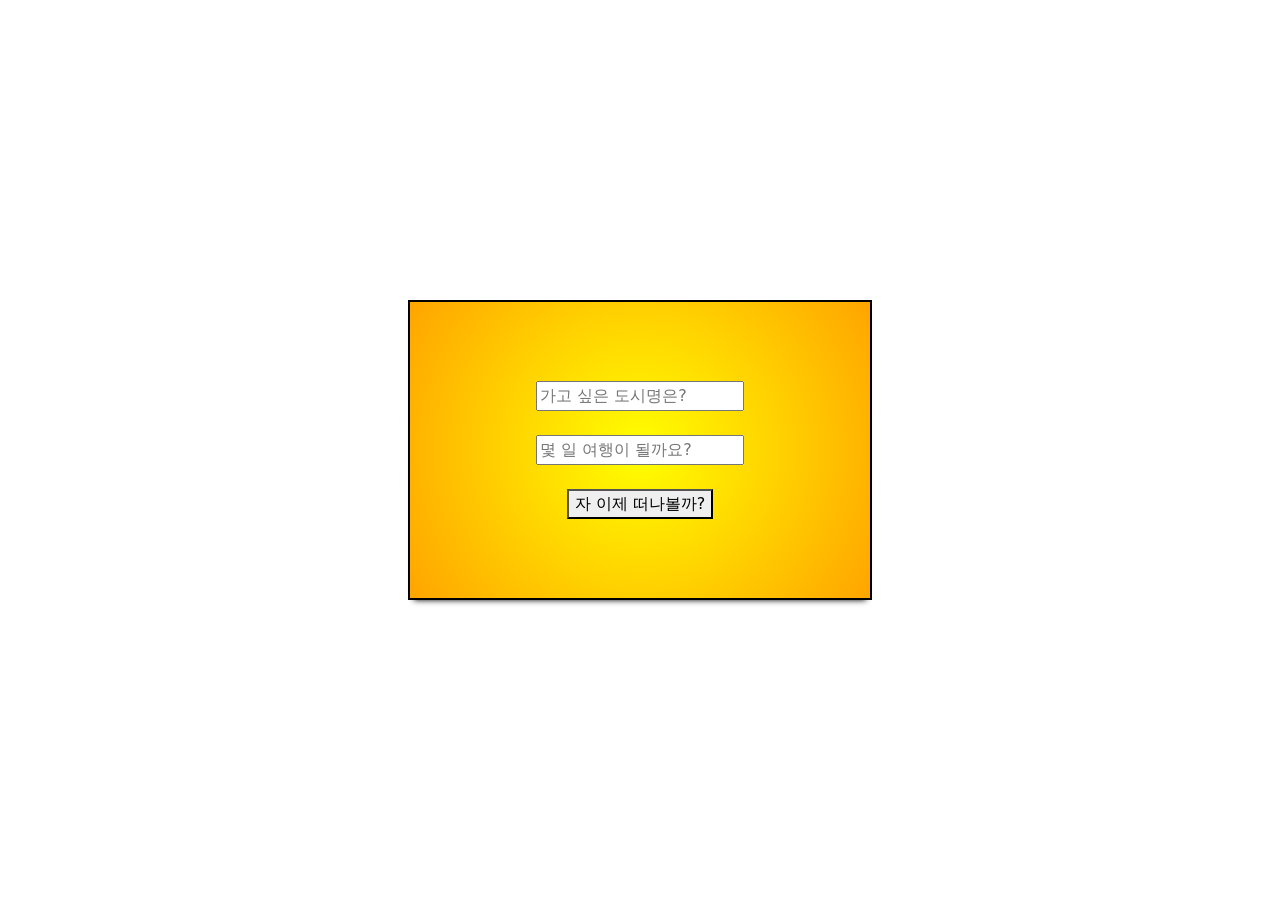
==== index.html @ f523e6ea "index logic complete" ====
<!DOCTYPE html>
<html lang="en">
<head>
    <meta charset="UTF-8">
    <meta name="viewport" content="width=device-width, initial-scale=1.0">
    <title> 10초만에 세계여행 가는 상상 </title>
    <link href="https://cdn.jsdelivr.net/npm/bootstrap@5.1.3/dist/css/bootstrap.min.css" rel="stylesheet">
    <link href="css/index.css" rel="stylesheet">
</head>
<body>
    <form id = "indexForm">
        <article class="comic">
            <div class="panel">
                <input type = "text" class = "city" name = "city" placeholder="가고 싶은 도시명은?">
                <br>
                <input type = "number" class = "numberOfDays" name = "numberOfDays" placeholder="몇 일 여행이 될까요?"
                max ="5">
                <br>
                <button id = "goTravle" type = "submit"> 자 이제 떠나볼까? </button>    
            </div>            
        </article>
        
        <!-- 위 폼의 경우, Enter로 버튼을 누르는 기능을 추가하기 위해 submit 유형을 추가함 -->
        <!-- city / numberOfDays 를 fetch 로 GPT의 데이터를 받아오고 -->
        <!-- Loading 화면 중, GPT의 처리와 Parsing 등을 전부 진행함으로서 처리 대기 시간을 확보 -->
        
    </form>

    <div class = "loadingScreen">
        <!-- 로딩 스크린용 암막 구성 -->
    </div>

    <div class = "loadingAlert">
        <img src = './image/airplane.png' class = 'airplane'>
        <div> Loading <span id = "loadText"></span></div>

    </div>    

    <script>
        const $goTravle = document.querySelector('#goTravle')
        var $tempCity = ''
        var $city = document.querySelector('.city');
        var $numberOfDays = document.querySelector('.numberOfDays');
        var $cityData = [];
        const $loadingScreen = document.querySelector('.loadingScreen');
        const $loadingAlert = document.querySelector('.loadingAlert');
        const url = `https://estsoft-openai-api.jejucodingcamp.workers.dev/`;
        const data = []; 

        // 이벤트 리스너 발동 시 json 작성 및 fetch 수행
        $goTravle.addEventListener('click', e => {
            e.preventDefault()
            // 입력 값을 활용하여 질문 생성 
            const contents = $city.value;
            const numberOfDays = $numberOfDays.value;
            data.push({
                "role":"system",
                "content": "입력된 관광지의 추천장소" + numberOfDays + "군데 { cityPlace : 이름(영문) } 형식으로 출력. 설명은 뺄 것. "
            })
            data.push({            
                "role": "user",
                "content": contents                
            })
            $tempCity = $city.value;
            // $city.value = ''
            // $numberOfDays.value = ''
            $cityDataName = 'cityData' + $city.value; // cityData도쿄
            chatGPTAPI();
            // for문으로 반복하여 JSON의 배열을 변수에 입력 
            // 변수 사용시 localStorage에 담은 후 사용하도록 변경  
            
            setInterval(moveNextpage,2000);          
            loadingScreen();
        })       
        
        var $cityDataName = '';
        var $responseChoice = '';
        var $numberOfDaysLog = '';
        var $cityLog = '';
        var $cityDataOriginal = '';        
        var $cityPlaceNameLS = '';
        function chatGPTAPI() {
            // 페치를 시작하면 바로 로딩스크린 출력
            
            fetch(url, {
                method: 'POST',
                headers: {
                    'Content-Type': 'application/json'
                },
                body: JSON.stringify(data),
                redirect: 'follow'
            })
            .then(res => res.json())
            .then(res => {
                // 로컬 스토리지에 저장 ( city, numberOfDays )
                $responseChoice = `${res.choices[0].message.content}`;
                
                $numberOfDaysLog = 'numberOfDays' + $city.value;
                $cityLog = 'city' + $city.value;
                localStorage.setItem($cityDataName,$responseChoice); // Log 저장용
                localStorage.setItem($cityLog, $city.value); // Log저장용
                localStorage.setItem($numberOfDaysLog, $numberOfDays.value); // Log 저장용
                // 저장된 값을 파싱 
                // 문자열을 개별 JSON 문자열로 분리하여 배열로 변환
                
                $cityDataOriginal = localStorage.getItem($cityDataName);                
                 // 이걸로 넘어가서 지도를 만들고 메뉴를 만들고 하면됨 
                // $cityData = $cityDataOriginal.split('\n').map(item => JSON.parse(item)); // JsonStyle로 변경               
                $cityData = JSON.parse($cityDataOriginal);                
                for (let i = 0; i < 5; i++) {
                    const city = $city.value;
                    var tempPlaceName = 'cityPlace' + city + i;  
                    var count = i+1;             
                    localStorage.setItem(tempPlaceName, $cityData['cityPlace'+count]) // ex 변수명 cityPlace도쿄1, 시부야
                }
                })   
        }              
        
        // 로딩화면 함수
        function loadingScreen(){
            if ( $loadingScreen.style.display != 'none' ) {
                $loadingScreen.style.display = 'block';
                $loadingAlert.style.display = 'block';
            }
            setInterval(plusDots, 500);
        }
        let dotsCount = 0;
        
        // loading의 ... 을 추가하는 함수
        function plusDots(){
            const dots = document.querySelector('#loadText');
            
            if (dotsCount < 5){
                dots.textContent += '.';
                dotsCount++;
            } else {
                dots.textContent = '';
                dotsCount = 0;
            }
        }

        // 다음 페이지로 넘어가는 함수
        function moveNextpage(){
            if( localStorage.getItem($cityData) != ''){
                window.location.href = "main.html";
            }
        }


    </script>

</body>
</html>
---- css/index.css ----
html, body {
    display: flex;
    justify-content: center;
    align-items: center;
    height: 100vh;
    margin: 0;
  }

  #indexform{
    width : 30%;
    height : 30%;
  }

  .loadingScreen{
    width : 98%;
    height : 98%;
    background-color: black;
    position: absolute;
    z-index: 1000;
    opacity: 0.8;
    display : none;
  }

  .loadingAlert{
    position: absolute;
    display: flex;
    justify-content: center;
    align-items: center;
    font-size: 3rem;
    z-index: 1500; 
    color : white;
    flex-direction: column;
    display : none;
  }

  .airplane{
    width : 200px;     
    animation : moveLR 2s linear infinite
  }
  
  @keyframes moveLR {
    0% { transform : rotate(-5deg); }
    50% {  transform : rotate(20deg);}
    100% {  transform : rotate(-5deg);}
  }  

  .comic {
    padding:1vmin;
    width : 500px;
  }
  
  .panel {
    background-color:#fff;
    border:solid 2px #000;
    box-shadow:0 6px 6px -6px #000;
    flex:1 1;
    height:300px;
    margin:1vmin;
    overflow:hidden;
    position:relative;
    display: flex;
    /* 패널 중앙으로 정렬 */ 
    justify-content: center;
    align-items: center;
    flex-direction: column;
  }
  
  .text {
    background-color:#fff;
    border:solid 2px #000;
    margin:0;
    padding:3px 10px;
  }
  
  .speech {
    background-color:#fff;
    border:solid 2px #000;
    border-radius:12px;
    display:inline-block;
    margin:.5em;
    padding:.5em 1em;
    position:relative;
  }  
  
  .panel {
    background-image:radial-gradient(circle, yellow, orange);
  }
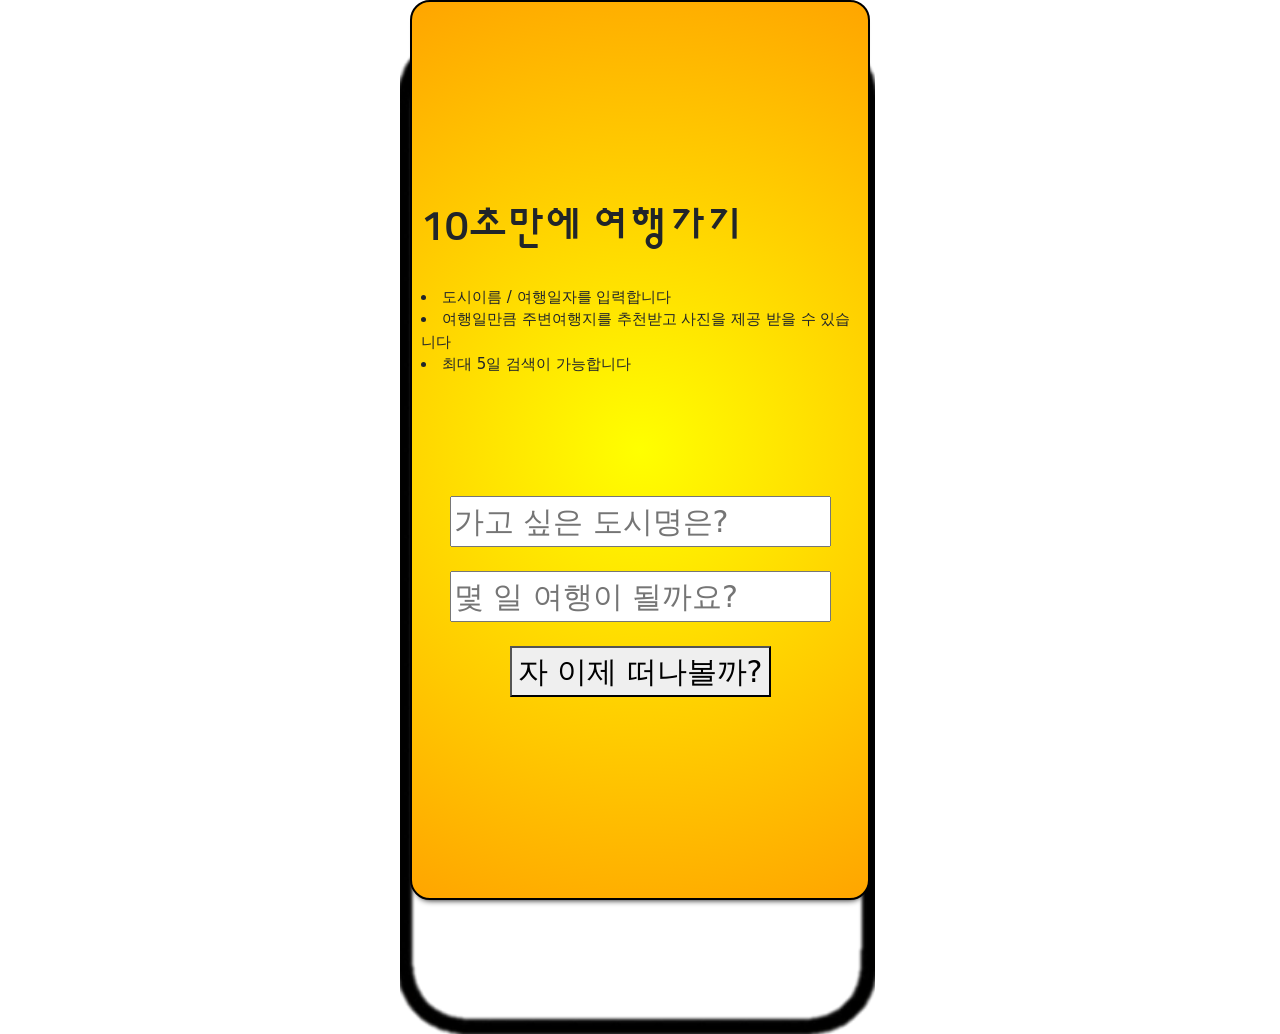
==== commit 75773d6f: "move to pc for readme" ====
--- a/index.html
+++ b/index.html
@@ -6,19 +6,36 @@
     <title> 10초만에 세계여행 가는 상상 </title>
     <link href="https://cdn.jsdelivr.net/npm/bootstrap@5.1.3/dist/css/bootstrap.min.css" rel="stylesheet">
     <link href="css/index.css" rel="stylesheet">
+    <link rel="preconnect" href="https://fonts.googleapis.com">
+    <link rel="preconnect" href="https://fonts.gstatic.com" crossorigin>
+    <link href="https://fonts.googleapis.com/css2?family=Black+Han+Sans&family=Sunflower:wght@300&display=swap" rel="stylesheet">
+
 </head>
 <body>
+    <div class = "mobileSized">
+        <div class = "iphoneWindow">
+            <img src = "./image/iphone.png" class = "iphone">
+        </div>
+    </div>
     <form id = "indexForm">
-        <article class="comic">
-            <div class="panel">
-                <input type = "text" class = "city" name = "city" placeholder="가고 싶은 도시명은?">
+        
+
+        <article class="panel" onsubmit="checkInput(event)">
+            <div class = "titleContent">
+                <h1 class = "title">10초만에 여행가기</h1>
                 <br>
-                <input type = "number" class = "numberOfDays" name = "numberOfDays" placeholder="몇 일 여행이 될까요?"
-                max ="5">
-                <br>
-                <button id = "goTravle" type = "submit"> 자 이제 떠나볼까? </button>    
-            </div>            
-        </article>
+                <li class = "content"> 도시이름 / 여행일자를 입력합니다 </li> 
+                <li class = "content"> 여행일만큼 주변여행지를 추천받고 사진을 제공 받을 수 있습니다</li>
+                <li class = "content"> 최대 5일 검색이 가능합니다 </li>
+
+            </div>
+            <input type = "text" class = "city" name = "city" placeholder="가고 싶은 도시명은?">
+            <br>
+            <input type = "number" class = "numberOfDays" name = "numberOfDays" placeholder="몇 일 여행이 될까요?"
+            max ="5">
+            <br>
+            <button id = "goTravle" type = "submit"> 자 이제 떠나볼까? </button>    
+        </article>  
         
         <!-- 위 폼의 경우, Enter로 버튼을 누르는 기능을 추가하기 위해 submit 유형을 추가함 -->
         <!-- city / numberOfDays 를 fetch 로 GPT의 데이터를 받아오고 -->
@@ -35,6 +52,26 @@
         <div> Loading <span id = "loadText"></span></div>
 
     </div>    
+
+    <script>
+        function checkInput(event){
+            const checkCity = document.querySelector(".city");
+            const checkDays = document.querySelector(".numberOfDays");
+            console.log('check');
+            console.log(evnet)
+            if ( checkCity === ''){
+                alert("여행하고 싶은 도시 이름을 입력해주세요! ");
+                event.preventDefault();
+                console.log(1)
+            }
+
+            if ( checkDays === ''){
+                alert("여행 목표일수를 적어주세요! ");
+                event.preventDefault();
+                console.log(1)
+            }
+        }
+    </script>
 
     <script>
         const $goTravle = document.querySelector('#goTravle')
@@ -55,7 +92,7 @@
             const numberOfDays = $numberOfDays.value;
             data.push({
                 "role":"system",
-                "content": "입력된 관광지의 추천장소" + numberOfDays + "군데 { cityPlace : 이름(영문) } 형식으로 출력. 설명은 뺄 것. "
+                "content": "입력된 관광지의 추천장소" + numberOfDays + "군데 { cityPlace : 이름(영문) } Json형식으로 출력. 설명은 뺄 것. "
             })
             data.push({            
                 "role": "user",
@@ -100,6 +137,10 @@
                 localStorage.setItem($cityDataName,$responseChoice); // Log 저장용
                 localStorage.setItem($cityLog, $city.value); // Log저장용
                 localStorage.setItem($numberOfDaysLog, $numberOfDays.value); // Log 저장용
+                localStorage.setItem('city', $city.value); // Log저장용
+                localStorage.setItem('days', $numberOfDays.value); // Log 저장용
+                
+                
                 // 저장된 값을 파싱 
                 // 문자열을 개별 JSON 문자열로 분리하여 배열로 변환
                 
@@ -142,8 +183,12 @@
         // 다음 페이지로 넘어가는 함수
         function moveNextpage(){
             if( localStorage.getItem($cityData) != ''){
-                window.location.href = "main.html";
+                setTimeout(moveMainpage, 5000);               
             }
+        }
+
+        function moveMainpage(){
+            window.location.href = "main.html";
         }
 
 
--- a/css/index.css
+++ b/css/index.css
@@ -1,3 +1,7 @@
+
+@import url('https://fonts.googleapis.com/css2?family=Black+Han+Sans&family=Sunflower:wght@300&display=swap');
+
+
 html, body {
     display: flex;
     justify-content: center;
@@ -6,10 +10,34 @@
     margin: 0;
   }
 
-  #indexform{
-    width : 30%;
-    height : 30%;
-  }
+  .mobileSized{
+    width : 480px;
+    height : 100vh;
+    margin-top : 70px;
+    position : absolute;
+}
+
+.iphone {
+    width : 475px;
+}
+
+.titleContent{
+  margin-bottom : 120px;
+}
+
+.title { 
+  font-family: 'Sunflower', sans-serif;
+  font-size : 42px;
+}
+
+.content{
+  font-size : 15px;
+}
+  
+.city, .numberOfDays, #goTravle {
+    font-size : 30px;
+}
+
 
   .loadingScreen{
     width : 98%;
@@ -44,17 +72,17 @@
     100% {  transform : rotate(-5deg);}
   }  
 
-  .comic {
-    padding:1vmin;
-    width : 500px;
-  }
+
   
   .panel {
+    padding:1vmin;
+    width : 460px;
     background-color:#fff;
-    border:solid 2px #000;
+    border:solid 2px black;
+    border-radius: 20px;
     box-shadow:0 6px 6px -6px #000;
     flex:1 1;
-    height:300px;
+    height:900px;
     margin:1vmin;
     overflow:hidden;
     position:relative;
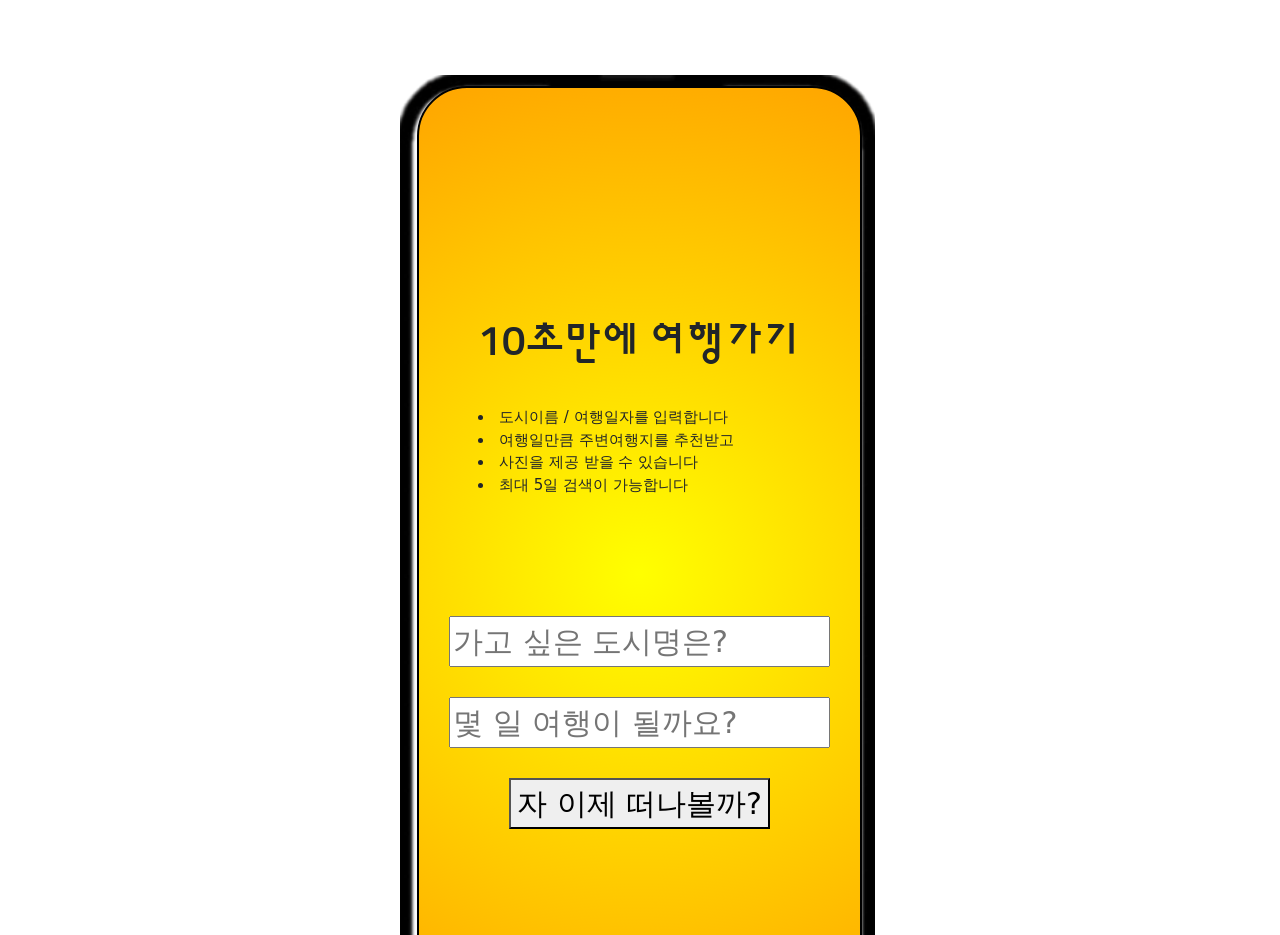
==== commit 2fcbed03: "Beta Fin" ====
--- a/index.html
+++ b/index.html
@@ -16,32 +16,32 @@
         <div class = "iphoneWindow">
             <img src = "./image/iphone.png" class = "iphone">
         </div>
+        <form id = "indexForm">
+            <article class="panel" onsubmit="checkInput(event)">
+                <div class = "titleContent">
+                    <h1 class = "title">10초만에 여행가기</h1>
+                    <br>
+                    <li class = "content"> 도시이름 / 여행일자를 입력합니다 </li> 
+                    <li class = "content"> 여행일만큼 주변여행지를 추천받고 </li>
+                    <li class = "content"> 사진을 제공 받을 수 있습니다</li>
+                    <li class = "content"> 최대 5일 검색이 가능합니다 </li>
+    
+                </div>
+                <input type = "text" class = "city" name = "city" placeholder="가고 싶은 도시명은?">
+                <br>
+                <input type = "number" class = "numberOfDays" name = "numberOfDays" placeholder="몇 일 여행이 될까요?"
+                max ="5">
+                <br>
+                <button id = "goTravle" type = "submit"> 자 이제 떠나볼까? </button>    
+            </article>  
+            
+            <!-- 위 폼의 경우, Enter로 버튼을 누르는 기능을 추가하기 위해 submit 유형을 추가함 -->
+            <!-- city / numberOfDays 를 fetch 로 GPT의 데이터를 받아오고 -->
+            <!-- Loading 화면 중, GPT의 처리와 Parsing 등을 전부 진행함으로서 처리 대기 시간을 확보 -->
+            
+        </form>
     </div>
-    <form id = "indexForm">
-        
-
-        <article class="panel" onsubmit="checkInput(event)">
-            <div class = "titleContent">
-                <h1 class = "title">10초만에 여행가기</h1>
-                <br>
-                <li class = "content"> 도시이름 / 여행일자를 입력합니다 </li> 
-                <li class = "content"> 여행일만큼 주변여행지를 추천받고 사진을 제공 받을 수 있습니다</li>
-                <li class = "content"> 최대 5일 검색이 가능합니다 </li>
-
-            </div>
-            <input type = "text" class = "city" name = "city" placeholder="가고 싶은 도시명은?">
-            <br>
-            <input type = "number" class = "numberOfDays" name = "numberOfDays" placeholder="몇 일 여행이 될까요?"
-            max ="5">
-            <br>
-            <button id = "goTravle" type = "submit"> 자 이제 떠나볼까? </button>    
-        </article>  
-        
-        <!-- 위 폼의 경우, Enter로 버튼을 누르는 기능을 추가하기 위해 submit 유형을 추가함 -->
-        <!-- city / numberOfDays 를 fetch 로 GPT의 데이터를 받아오고 -->
-        <!-- Loading 화면 중, GPT의 처리와 Parsing 등을 전부 진행함으로서 처리 대기 시간을 확보 -->
-        
-    </form>
+    
 
     <div class = "loadingScreen">
         <!-- 로딩 스크린용 암막 구성 -->
--- a/css/index.css
+++ b/css/index.css
@@ -13,13 +13,25 @@
   .mobileSized{
     width : 480px;
     height : 100vh;
+    display : flex;
     margin-top : 70px;
-    position : absolute;
+}
+
+.iphoneWindow {
+    display : flex;
+    position: fixed;
+    justify-content: center;
+    top : 75px;
 }
 
 .iphone {
     width : 475px;
+    top : 0;
+    right : 0;
 }
+
+
+
 
 .titleContent{
   margin-bottom : 120px;
@@ -72,14 +84,25 @@
     100% {  transform : rotate(-5deg);}
   }  
 
+  #indexForm{
+      display : flex;
+      flex-direction: column;
+      position : fixed;
+      z-index : 100;
+      font-size : 20px; 
+      height : 1009px;  
+      margin-top : 34px;
+      padding : 8px;
+      margin-left : 0;
+  }
 
   
   .panel {
     padding:1vmin;
-    width : 460px;
+    width : 445px;
     background-color:#fff;
     border:solid 2px black;
-    border-radius: 20px;
+    border-radius: 50px;
     box-shadow:0 6px 6px -6px #000;
     flex:1 1;
     height:900px;
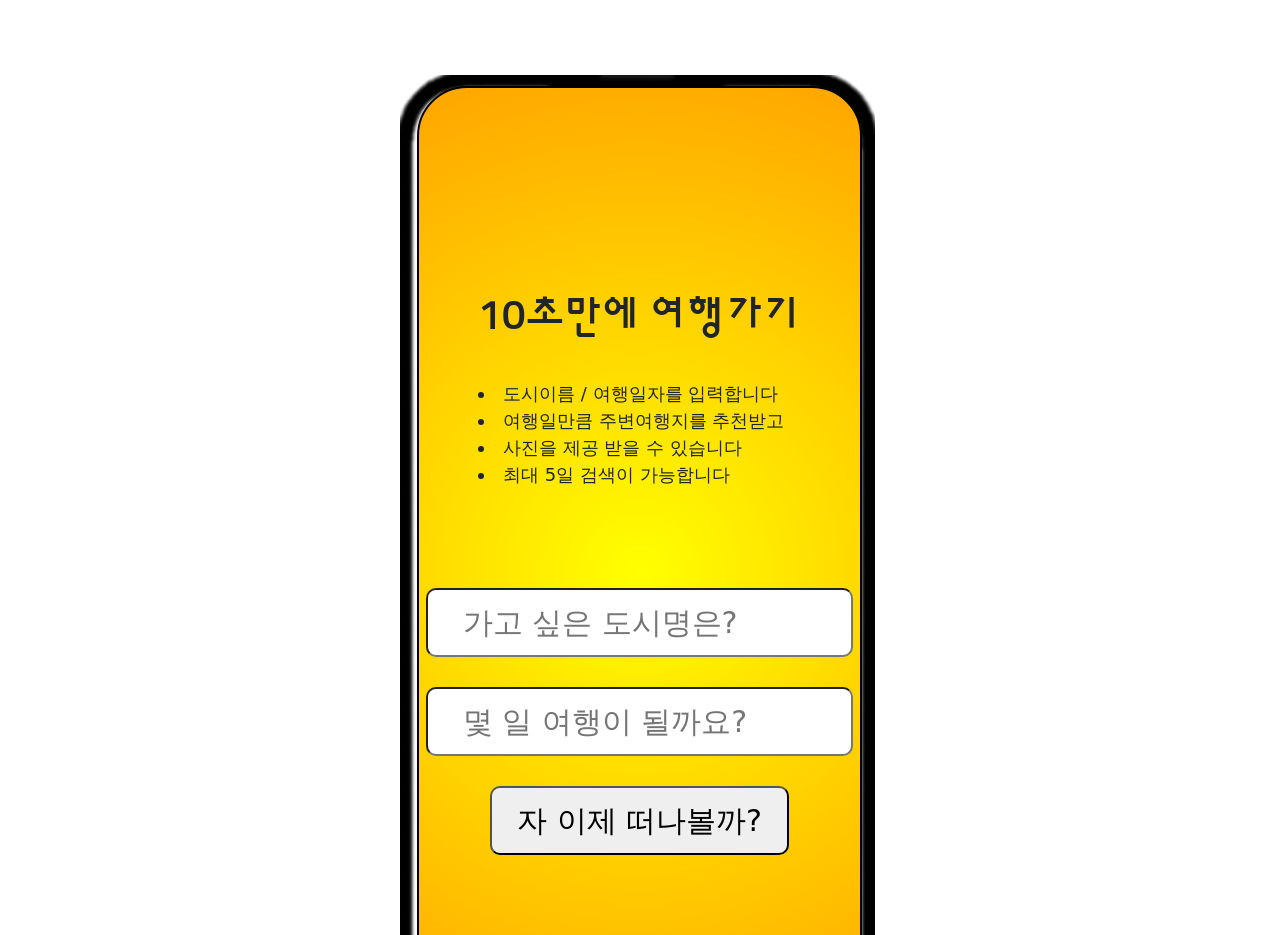
==== commit b688d069: "개선" ====
--- a/index.html
+++ b/index.html
@@ -9,6 +9,8 @@
     <link rel="preconnect" href="https://fonts.googleapis.com">
     <link rel="preconnect" href="https://fonts.gstatic.com" crossorigin>
     <link href="https://fonts.googleapis.com/css2?family=Black+Han+Sans&family=Sunflower:wght@300&display=swap" rel="stylesheet">
+    
+    
 
 </head>
 <body>
@@ -27,9 +29,9 @@
                     <li class = "content"> 최대 5일 검색이 가능합니다 </li>
     
                 </div>
-                <input type = "text" class = "city" name = "city" placeholder="가고 싶은 도시명은?">
+                <input type = "text" class = "city" name = "city" placeholder=" 가고 싶은 도시명은?">
                 <br>
-                <input type = "number" class = "numberOfDays" name = "numberOfDays" placeholder="몇 일 여행이 될까요?"
+                <input type = "number" class = "numberOfDays" name = "numberOfDays" placeholder=" 몇 일 여행이 될까요?"
                 max ="5">
                 <br>
                 <button id = "goTravle" type = "submit"> 자 이제 떠나볼까? </button>    
@@ -41,7 +43,6 @@
             
         </form>
     </div>
-    
 
     <div class = "loadingScreen">
         <!-- 로딩 스크린용 암막 구성 -->
@@ -51,148 +52,12 @@
         <img src = './image/airplane.png' class = 'airplane'>
         <div> Loading <span id = "loadText"></span></div>
 
-    </div>    
+    </div>
 
-    <script>
-        function checkInput(event){
-            const checkCity = document.querySelector(".city");
-            const checkDays = document.querySelector(".numberOfDays");
-            console.log('check');
-            console.log(evnet)
-            if ( checkCity === ''){
-                alert("여행하고 싶은 도시 이름을 입력해주세요! ");
-                event.preventDefault();
-                console.log(1)
-            }
-
-            if ( checkDays === ''){
-                alert("여행 목표일수를 적어주세요! ");
-                event.preventDefault();
-                console.log(1)
-            }
-        }
-    </script>
-
-    <script>
-        const $goTravle = document.querySelector('#goTravle')
-        var $tempCity = ''
-        var $city = document.querySelector('.city');
-        var $numberOfDays = document.querySelector('.numberOfDays');
-        var $cityData = [];
-        const $loadingScreen = document.querySelector('.loadingScreen');
-        const $loadingAlert = document.querySelector('.loadingAlert');
-        const url = `https://estsoft-openai-api.jejucodingcamp.workers.dev/`;
-        const data = []; 
-
-        // 이벤트 리스너 발동 시 json 작성 및 fetch 수행
-        $goTravle.addEventListener('click', e => {
-            e.preventDefault()
-            // 입력 값을 활용하여 질문 생성 
-            const contents = $city.value;
-            const numberOfDays = $numberOfDays.value;
-            data.push({
-                "role":"system",
-                "content": "입력된 관광지의 추천장소" + numberOfDays + "군데 { cityPlace : 이름(영문) } Json형식으로 출력. 설명은 뺄 것. "
-            })
-            data.push({            
-                "role": "user",
-                "content": contents                
-            })
-            $tempCity = $city.value;
-            // $city.value = ''
-            // $numberOfDays.value = ''
-            $cityDataName = 'cityData' + $city.value; // cityData도쿄
-            chatGPTAPI();
-            // for문으로 반복하여 JSON의 배열을 변수에 입력 
-            // 변수 사용시 localStorage에 담은 후 사용하도록 변경  
-            
-            setInterval(moveNextpage,2000);          
-            loadingScreen();
-        })       
-        
-        var $cityDataName = '';
-        var $responseChoice = '';
-        var $numberOfDaysLog = '';
-        var $cityLog = '';
-        var $cityDataOriginal = '';        
-        var $cityPlaceNameLS = '';
-        function chatGPTAPI() {
-            // 페치를 시작하면 바로 로딩스크린 출력
-            
-            fetch(url, {
-                method: 'POST',
-                headers: {
-                    'Content-Type': 'application/json'
-                },
-                body: JSON.stringify(data),
-                redirect: 'follow'
-            })
-            .then(res => res.json())
-            .then(res => {
-                // 로컬 스토리지에 저장 ( city, numberOfDays )
-                $responseChoice = `${res.choices[0].message.content}`;
-                
-                $numberOfDaysLog = 'numberOfDays' + $city.value;
-                $cityLog = 'city' + $city.value;
-                localStorage.setItem($cityDataName,$responseChoice); // Log 저장용
-                localStorage.setItem($cityLog, $city.value); // Log저장용
-                localStorage.setItem($numberOfDaysLog, $numberOfDays.value); // Log 저장용
-                localStorage.setItem('city', $city.value); // Log저장용
-                localStorage.setItem('days', $numberOfDays.value); // Log 저장용
-                
-                
-                // 저장된 값을 파싱 
-                // 문자열을 개별 JSON 문자열로 분리하여 배열로 변환
-                
-                $cityDataOriginal = localStorage.getItem($cityDataName);                
-                 // 이걸로 넘어가서 지도를 만들고 메뉴를 만들고 하면됨 
-                // $cityData = $cityDataOriginal.split('\n').map(item => JSON.parse(item)); // JsonStyle로 변경               
-                $cityData = JSON.parse($cityDataOriginal);                
-                for (let i = 0; i < 5; i++) {
-                    const city = $city.value;
-                    var tempPlaceName = 'cityPlace' + city + i;  
-                    var count = i+1;             
-                    localStorage.setItem(tempPlaceName, $cityData['cityPlace'+count]) // ex 변수명 cityPlace도쿄1, 시부야
-                }
-                })   
-        }              
-        
-        // 로딩화면 함수
-        function loadingScreen(){
-            if ( $loadingScreen.style.display != 'none' ) {
-                $loadingScreen.style.display = 'block';
-                $loadingAlert.style.display = 'block';
-            }
-            setInterval(plusDots, 500);
-        }
-        let dotsCount = 0;
-        
-        // loading의 ... 을 추가하는 함수
-        function plusDots(){
-            const dots = document.querySelector('#loadText');
-            
-            if (dotsCount < 5){
-                dots.textContent += '.';
-                dotsCount++;
-            } else {
-                dots.textContent = '';
-                dotsCount = 0;
-            }
-        }
-
-        // 다음 페이지로 넘어가는 함수
-        function moveNextpage(){
-            if( localStorage.getItem($cityData) != ''){
-                setTimeout(moveMainpage, 5000);               
-            }
-        }
-
-        function moveMainpage(){
-            window.location.href = "main.html";
-        }
-
-
-    </script>
+    <!-- Javascript 파일 로드 -->
+    <script src="js/index.js"></script>
+    <script src="js/checkInput.js"></script>
+    <script src="js/indexLoad.js"></script>
 
 </body>
 </html>
--- a/css/index.css
+++ b/css/index.css
@@ -1,139 +1,152 @@
-
 @import url('https://fonts.googleapis.com/css2?family=Black+Han+Sans&family=Sunflower:wght@300&display=swap');
 
 
-html, body {
-    display: flex;
-    justify-content: center;
-    align-items: center;
-    height: 100vh;
-    margin: 0;
-  }
+html,
+body {
+  display: flex;
+  justify-content: center;
+  align-items: center;
+  height: 100vh;
+  margin: 0;
+}
 
-  .mobileSized{
-    width : 480px;
-    height : 100vh;
-    display : flex;
-    margin-top : 70px;
+.mobileSized {
+  width: 480px;
+  height: 100vh;
+  display: flex;
+  margin-top: 70px;
 }
 
 .iphoneWindow {
-    display : flex;
-    position: fixed;
-    justify-content: center;
-    top : 75px;
+  display: flex;
+  position: fixed;
+  justify-content: center;
+  top: 75px;
 }
 
 .iphone {
-    width : 475px;
-    top : 0;
-    right : 0;
+  width: 475px;
+  top: 0;
+  right: 0;
 }
 
 
 
 
-.titleContent{
-  margin-bottom : 120px;
+.titleContent {
+  margin-bottom: 100px;
 }
 
-.title { 
+.title {
   font-family: 'Sunflower', sans-serif;
-  font-size : 42px;
+  font-size: 42px;
 }
 
-.content{
-  font-size : 15px;
+.content {
+  font-size: 18px;
 }
-  
-.city, .numberOfDays, #goTravle {
-    font-size : 30px;
+
+.city,
+.numberOfDays,
+#goTravle {
+  font-size: 30px;
+  border-radius: 10px;
+  padding : 10px;
+  padding-left : 25px;
+  padding-right : 25px;
 }
 
 
-  .loadingScreen{
-    width : 98%;
-    height : 98%;
-    background-color: black;
-    position: absolute;
-    z-index: 1000;
-    opacity: 0.8;
-    display : none;
+.loadingScreen {
+  width: 98%;
+  height: 98%;
+  background-color: black;
+  position: absolute;
+  z-index: 1000;
+  opacity: 0.8;
+  display: none;
+}
+
+.loadingAlert {
+  position: absolute;
+  display: flex;
+  justify-content: center;
+  align-items: center;
+  font-size: 3rem;
+  z-index: 1500;
+  color: white;
+  flex-direction: column;
+  display: none;
+}
+
+.airplane {
+  width: 200px;
+  animation: moveLR 2s linear infinite
+}
+
+@keyframes moveLR {
+  0% {
+    transform: rotate(-5deg);
   }
 
-  .loadingAlert{
-    position: absolute;
-    display: flex;
-    justify-content: center;
-    align-items: center;
-    font-size: 3rem;
-    z-index: 1500; 
-    color : white;
-    flex-direction: column;
-    display : none;
+  50% {
+    transform: rotate(20deg);
   }
 
-  .airplane{
-    width : 200px;     
-    animation : moveLR 2s linear infinite
+  100% {
+    transform: rotate(-5deg);
   }
-  
-  @keyframes moveLR {
-    0% { transform : rotate(-5deg); }
-    50% {  transform : rotate(20deg);}
-    100% {  transform : rotate(-5deg);}
-  }  
+}
 
-  #indexForm{
-      display : flex;
-      flex-direction: column;
-      position : fixed;
-      z-index : 100;
-      font-size : 20px; 
-      height : 1009px;  
-      margin-top : 34px;
-      padding : 8px;
-      margin-left : 0;
-  }
+#indexForm {
+  display: flex;
+  flex-direction: column;
+  position: fixed;
+  z-index: 100;
+  font-size: 20px;
+  height: 1009px;
+  margin-top: 34px;
+  padding: 8px;
+  margin-left: 0;
+}
 
-  
-  .panel {
-    padding:1vmin;
-    width : 445px;
-    background-color:#fff;
-    border:solid 2px black;
-    border-radius: 50px;
-    box-shadow:0 6px 6px -6px #000;
-    flex:1 1;
-    height:900px;
-    margin:1vmin;
-    overflow:hidden;
-    position:relative;
-    display: flex;
-    /* 패널 중앙으로 정렬 */ 
-    justify-content: center;
-    align-items: center;
-    flex-direction: column;
-  }
-  
-  .text {
-    background-color:#fff;
-    border:solid 2px #000;
-    margin:0;
-    padding:3px 10px;
-  }
-  
-  .speech {
-    background-color:#fff;
-    border:solid 2px #000;
-    border-radius:12px;
-    display:inline-block;
-    margin:.5em;
-    padding:.5em 1em;
-    position:relative;
-  }  
-  
-  .panel {
-    background-image:radial-gradient(circle, yellow, orange);
-  }
-  +
+.panel {
+  padding: 1vmin;
+  width: 445px;
+  background-color: #fff;
+  border: solid 2px black;
+  border-radius: 50px;
+  box-shadow: 0 6px 6px -6px #000;
+  flex: 1 1;
+  height: 900px;
+  margin: 1vmin;
+  overflow: hidden;
+  position: relative;
+  display: flex;
+  /* 패널 중앙으로 정렬 */
+  justify-content: center;
+  align-items: center;
+  flex-direction: column;
+}
+
+.text {
+  background-color: #fff;
+  border: solid 2px #000;
+  margin: 0;
+  padding: 3px 10px;
+}
+
+.speech {
+  background-color: #fff;
+  border: solid 2px #000;
+  border-radius: 12px;
+  display: inline-block;
+  margin: .5em;
+  padding: .5em 1em;
+  position: relative;
+}
+
+.panel {
+  background-image: radial-gradient(circle, yellow, orange);
+}
